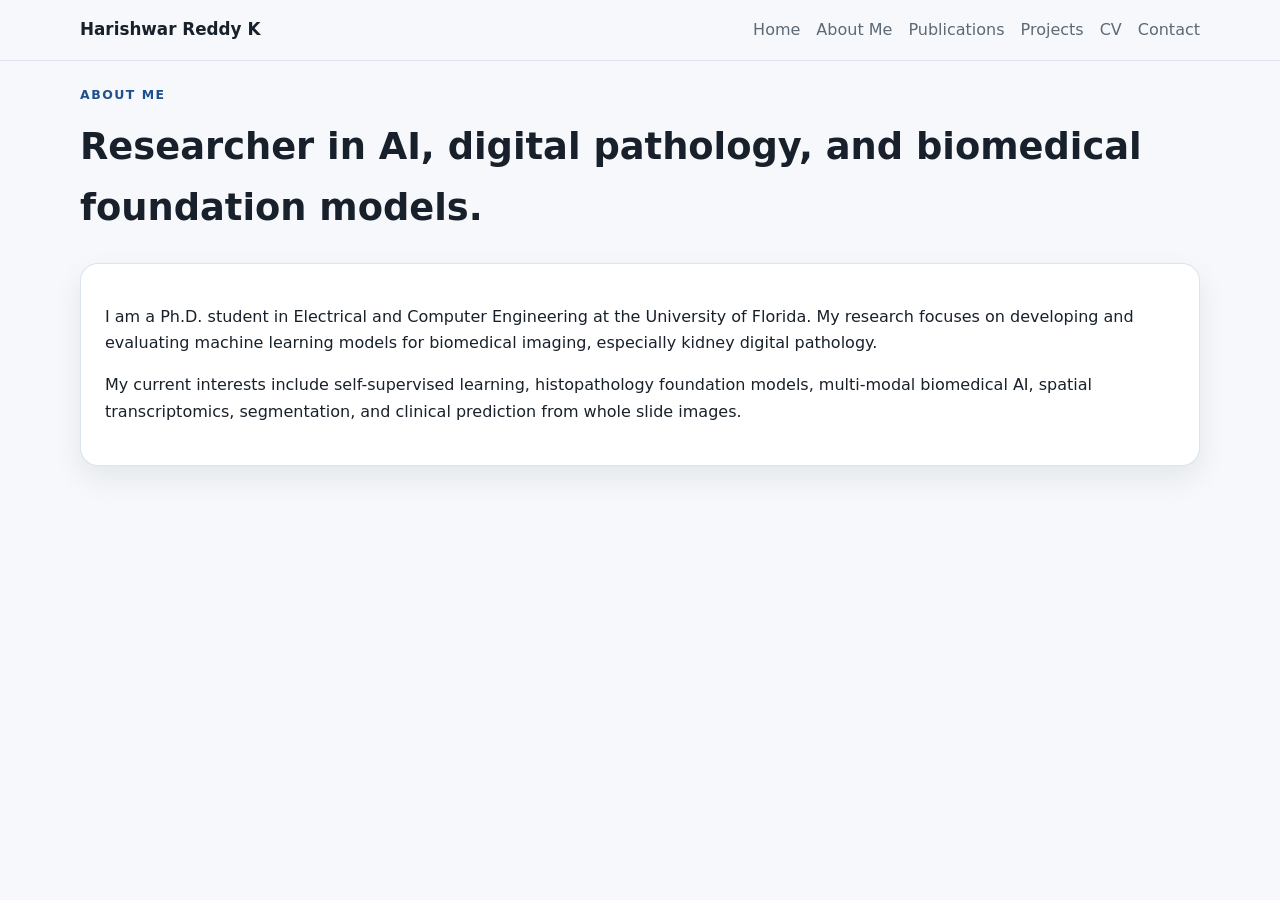
==== about.html @ 5ce17940 "Add files via upload" ====
<!DOCTYPE html>
<html lang="en">
<head>
  <meta charset="UTF-8" />
  <meta name="viewport" content="width=device-width, initial-scale=1.0" />
  <title>About Me | Harishwar Reddy K</title>
  <link rel="stylesheet" href="styles.css" />
</head>

<body>
  <header class="site-header">
    <div class="container nav-wrap">
      <a class="brand" href="index.html">Harishwar Reddy K</a>
      <nav class="site-nav">
        <a href="index.html">Home</a>
        <a href="about.html">About Me</a>
        <a href="publications.html">Publications</a>
        <a href="projects.html">Projects</a>
        <a href="cv.html">CV</a>
        <a href="mailto:harishwarreddy.k@ufl.edu">Contact</a>
      </nav>
    </div>
  </header>

  <main class="section">
    <div class="container">
      <div class="section-heading">
        <p class="section-label">About Me</p>
        <h2>Researcher in AI, digital pathology, and biomedical foundation models.</h2>
      </div>

      <div class="content-card">
        <p>
          I am a Ph.D. student in Electrical and Computer Engineering at the University of Florida.
          My research focuses on developing and evaluating machine learning models for biomedical imaging,
          especially kidney digital pathology.
        </p>

        <p>
          My current interests include self-supervised learning, histopathology foundation models,
          multi-modal biomedical AI, spatial transcriptomics, segmentation, and clinical prediction from whole slide images.
        </p>
      </div>
    </div>
  </main>
</body>
</html>
---- styles.css ----
:root {
  --bg: #f6f8fb;
  --surface: #ffffff;
  --surface-soft: #eef3f8;
  --text: #18212b;
  --muted: #5c6977;
  --line: #d9e2ec;
  --primary: #1e4f8f;
  --primary-dark: #163b6b;
  --shadow: 0 12px 30px rgba(16, 24, 40, 0.08);
  --radius: 18px;
  --max-width: 1120px;
}

* {
  box-sizing: border-box;
}

html {
  scroll-behavior: smooth;
}

body {
  margin: 0;
  font-family: "Inter", system-ui, -apple-system, BlinkMacSystemFont, "Segoe UI", sans-serif;
  background: var(--bg);
  color: var(--text);
  line-height: 1.65;
}

img {
  max-width: 100%;
  display: block;
}

a {
  color: var(--primary);
  text-decoration: none;
}

a:hover {
  color: var(--primary-dark);
}

.container {
  width: min(calc(100% - 2rem), var(--max-width));
  margin: 0 auto;
}

.site-header {
  position: sticky;
  top: 0;
  z-index: 1000;
  background: rgba(246, 248, 251, 0.92);
  backdrop-filter: blur(14px);
  border-bottom: 1px solid rgba(217, 226, 236, 0.8);
}

.nav-wrap {
  display: flex;
  align-items: center;
  justify-content: space-between;
  gap: 1rem;
  padding: 1rem 0;
}

.brand {
  font-weight: 800;
  font-size: 1.05rem;
  color: var(--text);
}

.site-nav {
  display: flex;
  flex-wrap: wrap;
  gap: 1rem;
}

.site-nav a {
  color: var(--muted);
  font-weight: 500;
}

.site-nav a:hover {
  color: var(--text);
}

.hero {
  padding: 5rem 0 3rem;
}

.hero-grid {
  display: grid;
  grid-template-columns: 1.7fr 1fr;
  gap: 2rem;
  align-items: start;
}

.eyebrow,
.section-label {
  text-transform: uppercase;
  letter-spacing: 0.12em;
  font-size: 0.78rem;
  font-weight: 700;
  color: var(--primary);
  margin: 0 0 0.75rem;
}

.hero h1 {
  font-size: clamp(2rem, 4vw, 3.4rem);
  line-height: 1.15;
  margin: 0 0 1rem;
}

.hero-text {
  font-size: 1.08rem;
  color: var(--muted);
  max-width: 62ch;
}

.hero-actions {
  display: flex;
  flex-wrap: wrap;
  gap: 0.9rem;
  margin-top: 1.5rem;
}

.button {
  display: inline-flex;
  align-items: center;
  justify-content: center;
  padding: 0.85rem 1.2rem;
  border-radius: 999px;
  font-weight: 600;
  transition: transform 0.2s ease, background 0.2s ease, color 0.2s ease;
}

.button:hover {
  transform: translateY(-1px);
}

.button.primary {
  background: var(--primary);
  color: #fff;
}

.button.primary:hover {
  background: var(--primary-dark);
  color: #fff;
}

.button.secondary {
  background: transparent;
  color: var(--text);
  border: 1px solid var(--line);
}

.hero-card,
.content-card,
.info-card,
.skill-card {
  background: var(--surface);
  border: 1px solid rgba(217, 226, 236, 0.9);
  border-radius: var(--radius);
  box-shadow: var(--shadow);
}

.hero-card {
  padding: 1.5rem;
}

.hero-card h2,
.skill-card h3,
.info-card h3,
.note-card h3 {
  margin-top: 0;
}

.summary-list,
.contact-list,
.publication-list,
.info-card ul {
  padding-left: 1.2rem;
  margin-bottom: 0;
}

.section {
  padding: 1.5rem 0 4rem;
}

.alt-bg {
  background: linear-gradient(180deg, rgba(238,243,248,0.65), rgba(238,243,248,0.3));
}

.section-heading {
  margin-bottom: 1.5rem;
}

.section-heading h2 {
  margin: 0;
  font-size: clamp(1.6rem, 3vw, 2.3rem);
}

.content-card,
.skill-card,
.info-card {
  padding: 1.5rem;
}

.timeline {
  display: grid;
  gap: 1rem;
}

.timeline-item {
  display: grid;
  grid-template-columns: 220px 1fr;
  gap: 1rem;
  padding: 1.3rem 1.4rem;
  background: var(--surface);
  border: 1px solid var(--line);
  border-radius: var(--radius);
  box-shadow: var(--shadow);
}

.timeline-meta,
.meta {
  color: var(--muted);
  font-weight: 600;
}

.timeline-content h3 {
  margin: 0 0 0.35rem;
}

.cards-grid,
.skills-grid,
.contact-grid {
  display: grid;
  gap: 1.25rem;
}

.cards-grid {
  grid-template-columns: repeat(3, minmax(0, 1fr));
}

.skills-grid,
.contact-grid {
  grid-template-columns: repeat(2, minmax(0, 1fr));
}

.site-footer {
  padding: 1.5rem 0 2.25rem;
}

.footer-wrap {
  display: flex;
  justify-content: space-between;
  gap: 1rem;
  align-items: center;
  color: var(--muted);
  border-top: 1px solid var(--line);
  padding-top: 1.25rem;
}

@media (max-width: 900px) {
  .hero-grid,
  .timeline-item,
  .cards-grid,
  .skills-grid,
  .contact-grid {
    grid-template-columns: 1fr;
  }

  .timeline-item {
    padding: 1.2rem;
  }

  .nav-wrap {
    align-items: flex-start;
    flex-direction: column;
  }
}

@media (max-width: 640px) {
  .hero {
    padding-top: 4rem;
  }

  .site-nav {
    gap: 0.75rem;
  }

  .button {
    width: 100%;
  }

  .footer-wrap {
    flex-direction: column;
    align-items: flex-start;
  }
}


main.section {
  min-height: 70vh;
}

.publication-list li {
  margin-bottom: 1rem;
}

.site-nav a.active {
  color: var(--text);
  font-weight: 700;
}


.profile-img {
  width: 120px;
  height: 120px;
  border-radius: 50%;
  object-fit: cover;
  margin-bottom: 1rem;
}
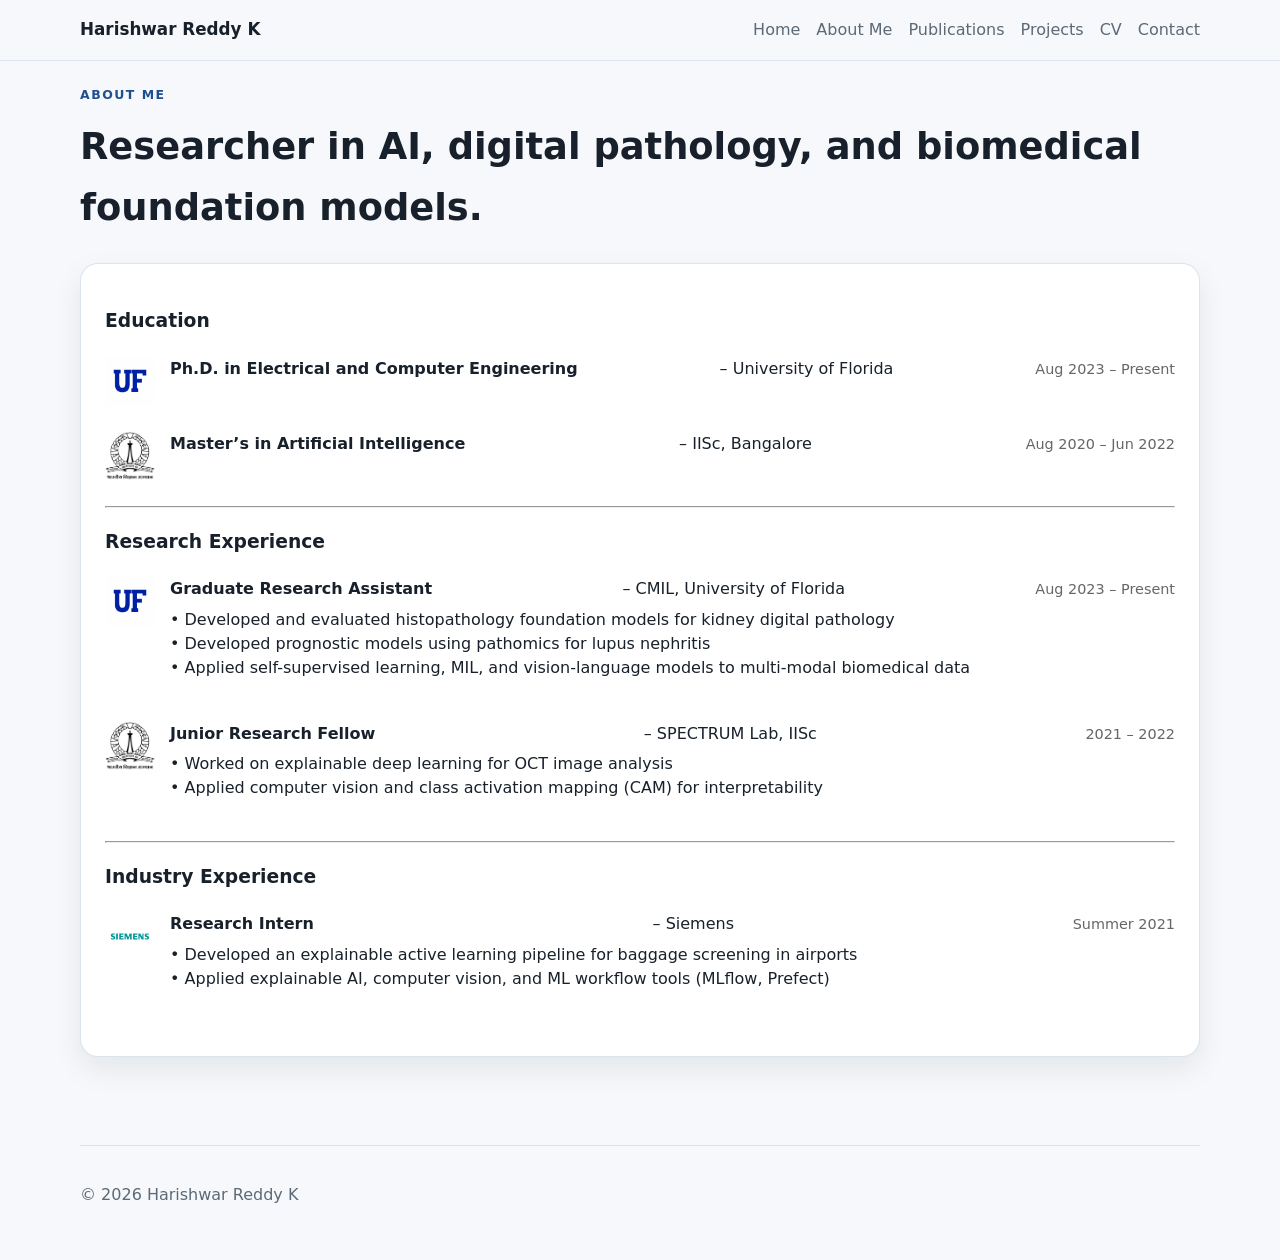
==== commit 72b3d5b0: "Updated about me page" ====
--- a/about.html
+++ b/about.html
@@ -17,7 +17,7 @@
         <a href="publications.html">Publications</a>
         <a href="projects.html">Projects</a>
         <a href="cv.html">CV</a>
-        <a href="mailto:harishwarreddy.k@ufl.edu">Contact</a>
+        <a href="contact.html">Contact</a>
       </nav>
     </div>
   </header>
@@ -29,19 +29,104 @@
         <h2>Researcher in AI, digital pathology, and biomedical foundation models.</h2>
       </div>
 
-      <div class="content-card">
+<div class="content-card">
+
+  <h3>Education</h3>
+  <ul class="entry-list">
+
+    <li class="entry">
+      <img src="images/uf_logo.png" alt="UF Logo" class="entry-logo">
+
+      <div class="entry-content">
+        <div class="entry-header">
+          <strong>Ph.D. in Electrical and Computer Engineering</strong> – University of Florida
+          <span class="date">Aug 2023 – Present</span>
+        </div>
+      </div>
+    </li>
+
+    <li class="entry">
+      <img src="images/iisc_logo.png" alt="IISc Logo" class="entry-logo">
+
+      <div class="entry-content">
+        <div class="entry-header">
+          <strong>Master’s in Artificial Intelligence</strong> – IISc, Bangalore
+          <span class="date">Aug 2020 – Jun 2022</span>
+        </div>
+      </div>
+    </li>
+
+  </ul>
+
+  <hr>
+
+  <h3>Research Experience</h3>
+  <ul class="entry-list">
+
+    <li class="entry">
+      <img src="images/uf_logo.png" alt="UF Logo" class="entry-logo">
+
+      <div class="entry-content">
+        <div class="entry-header">
+          <strong>Graduate Research Assistant</strong> – CMIL, University of Florida
+          <span class="date">Aug 2023 – Present</span>
+        </div>
         <p>
-          I am a Ph.D. student in Electrical and Computer Engineering at the University of Florida.
-          My research focuses on developing and evaluating machine learning models for biomedical imaging,
-          especially kidney digital pathology.
-        </p>
-
-        <p>
-          My current interests include self-supervised learning, histopathology foundation models,
-          multi-modal biomedical AI, spatial transcriptomics, segmentation, and clinical prediction from whole slide images.
+          • Developed and evaluated histopathology foundation models for kidney digital pathology<br>
+          • Developed prognostic models using pathomics for lupus nephritis<br>
+          • Applied self-supervised learning, MIL, and vision-language models to multi-modal biomedical data
         </p>
       </div>
-    </div>
-  </main>
+    </li>
+
+    <li class="entry">
+      <img src="images/iisc_logo.png" alt="IISc Logo" class="entry-logo">
+
+      <div class="entry-content">
+        <div class="entry-header">
+          <strong>Junior Research Fellow</strong> – SPECTRUM Lab, IISc
+          <span class="date">2021 – 2022</span>
+        </div>
+        <p>
+          • Worked on explainable deep learning for OCT image analysis<br>
+          • Applied computer vision and class activation mapping (CAM) for interpretability
+        </p>
+      </div>
+    </li>
+
+  </ul>
+
+  <hr>
+
+  <h3>Industry Experience</h3>
+  <ul class="entry-list">
+
+    <li class="entry">
+      <img src="images/siemens_logo.svg" alt="Siemens Logo" class="entry-logo">
+
+      <div class="entry-content">
+        <div class="entry-header">
+          <strong>Research Intern</strong> – Siemens
+          <span class="date">Summer 2021</span>
+        </div>
+        <p>
+          • Developed an explainable active learning pipeline for baggage screening in airports<br>
+          • Applied explainable AI, computer vision, and ML workflow tools (MLflow, Prefect)
+        </p>
+      </div>
+    </li>
+
+  </ul>
+
+</div>  
+</div>
+</main>
+<footer class="site-footer">
+  <div class="container footer-wrap">
+    <p>© 2026 Harishwar Reddy K</p>
+  </div>
+</footer>
 </body>
-</html>+</html>
+
+
--- a/styles.css
+++ b/styles.css
@@ -322,4 +322,62 @@
   border-radius: 50%;
   object-fit: cover;
   margin-bottom: 1rem;
+}
+
+
+.entry-header {
+  display: flex;
+  justify-content: space-between;
+  align-items: baseline;
+  font-weight: 500;
+}
+
+.entry-header .date {
+  font-size: 0.9rem;
+  color: #666;
+  white-space: nowrap;
+}
+
+
+.entry-list {
+  list-style: none;
+  padding: 0;
+}
+
+.entry {
+  display: flex;
+  align-items: flex-start;
+  gap: 15px;
+  margin-bottom: 25px;
+}
+
+.entry-logo {
+  width: 50px;
+  height: 50px;
+  object-fit: contain;
+}
+
+.entry-content {
+  flex: 1;
+}
+
+.entry-content p {
+  margin-top: 5px;
+  line-height: 1.5;
+}
+
+
+@media (max-width: 640px) {
+  .entry {
+    gap: 12px;
+  }
+
+  .entry-header {
+    flex-direction: column;
+    align-items: flex-start;
+  }
+
+  .entry-header .date {
+    margin-top: 0.2rem;
+  }
 }
